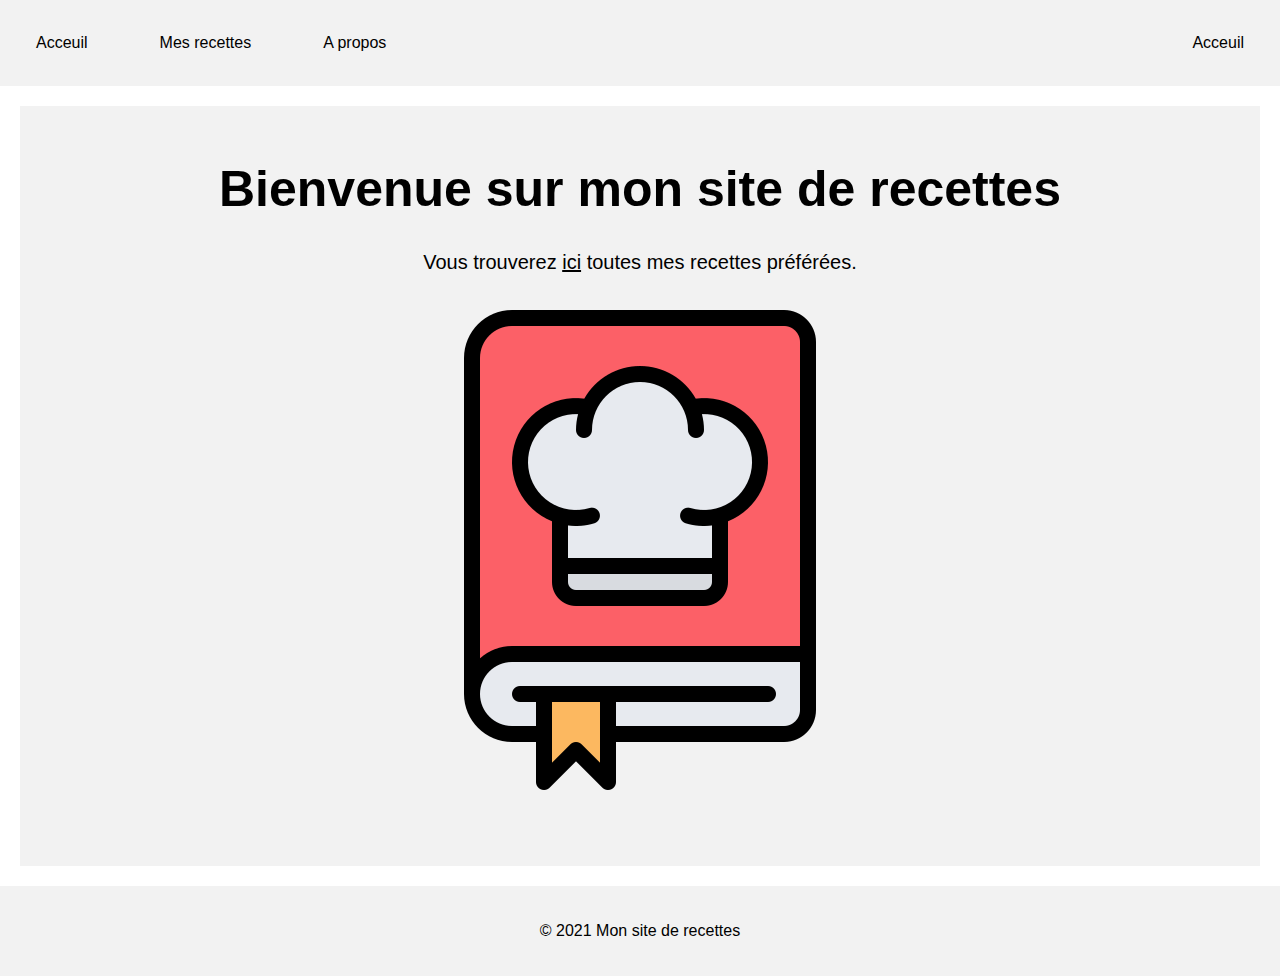
==== src/index.html @ dcadbf14 "[ADD] Added the source code of the project" ====
<!DOCTYPE html>
<html>
  <head>
    <title>Mon site de recettes</title>
    <meta charset="utf-8">
    <link rel="stylesheet" href="styles.css">
  </head>
  <body>
    <div class="navbar">
      <a href="index.html">Acceuil</a>
      <a href="mes_recettes.html">Mes recettes</a>   
      <a href="apropos.html">A propos</a>
      <p>Acceuil</p>
    </div>
    <div class="acceuil">
	<h1> Bienvenue sur mon site de recettes </h1>
	<p> Vous trouverez <a href="mes_recettes.html">ici</a> toutes mes recettes préférées. </p>
	<img class="pancake" src="images/book.png" alt="pancake au miel">
    </div>
    <div class="footer">
      <p>© 2021 Mon site de recettes</p>
    </div>
  </body>
</html>
---- src/styles.css ----
html { height: 100%;
}

body {
  font-family: Arial, Helvetica, sans-serif;
  margin: 0;
  padding: 0;
  height: 100%;
}

/********** Navbar **********/

div.navbar {
  overflow: hidden;
  text-align: center;
  width: 100%;
  background-color: #f2f2f2;
}

div.navbar a {
  float: left;
  color: #000;
  padding: 14px 16px;
  margin: 20px;
  text-decoration: none;
}

div.navbar a:hover {
  background-color: #ddd;
  color: black;
  text-decoration: underline;
}

div.navbar p {
  float: right;
  color: #000;
  padding: 14px 16px;
  margin: 20px;
  text-decoration: none;
}

/********** Acceuil **********/

.acceuil {
  text-align: center;
  margin: 20px;
  padding: 20px;
  background-color: #f2f2f2;
  height: 80%;
}

.acceuil h1 {
  font-size: 50px;
  color: #000;
}

.acceuil p {
  font-size: 20px;
  color: #000;
}

.acceuil p a {
  color: #000;
  text-decoration: underline;
}

.acceuil img.pancake {
  display: block;
  margin-left: auto;
  margin-right: auto;
}

/********** Footer **********/
.footer {
  margin-right: auto;
  margin-left: auto;
  text-align: center;

  background-color: #f2f2f2;
  padding: 20px;
}

/********** Recipes **********/

.content {
  display: grid;
  grid-template-columns: repeat(3, 1fr);
  justify-content: center;
  margin: 20px;
  padding: 20px;
  background-color: #f2f2f2;
}

.content .card {
  margin: 20px;
  padding: 20px;
  background-color: #fff;
  border-radius: 10px;
  box-shadow: 0 4px 8px 0 rgba(0, 0, 0, 0.2);
  transition: 0.3s;
}

.content .card h2, .content .card p {
  color: #000;
  text-decoration: none;
}

.content .card:hover {
  box-shadow: 0 8px 16px 0 rgba(0, 0, 0, 0.2);
}

/* make the card clickable */
.content a {
  display: block;
  text-decoration: none;
  color: #000;
  height: 100%;
  width: 100%;
}

/********** Recipe **********/

.recipe {
  margin: 20px;
  padding: 20px;
  background-color: #f2f2f2;
}

.recipe img {
  display: block;
  margin-left: auto;
  margin-right: auto;
}
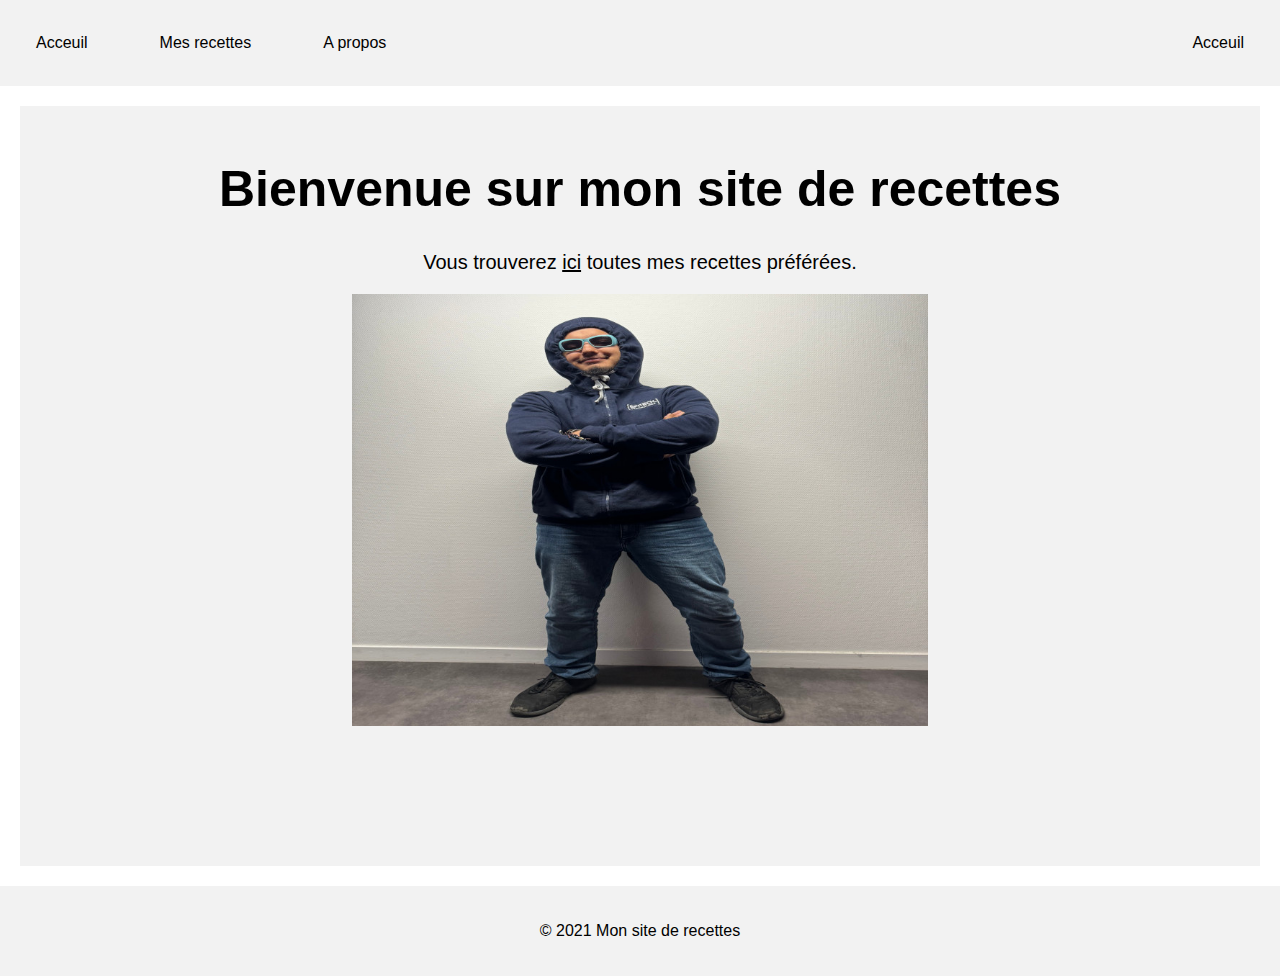
==== commit 3ba0f33d: "[UPDATE] Modified the image from index.html, and added an image for the apropos.html file" ====
--- a/src/index.html
+++ b/src/index.html
@@ -15,7 +15,7 @@
     <div class="acceuil">
 	<h1> Bienvenue sur mon site de recettes </h1>
 	<p> Vous trouverez <a href="mes_recettes.html">ici</a> toutes mes recettes préférées. </p>
-	<img class="pancake" src="images/book.png" alt="pancake au miel">
+	<img class="pancake" src="images/cover.jpg" style="height: 60%" alt="pancake au miel">
     </div>
     <div class="footer">
       <p>© 2021 Mon site de recettes</p>
--- a/src/styles.css
+++ b/src/styles.css
@@ -132,3 +132,11 @@
   margin-left: auto;
   margin-right: auto;
 }
+
+/********** About **********/
+
+.content-about {
+  margin: 20px;
+  padding: 20px;
+  background-color: #f2f2f2;
+}
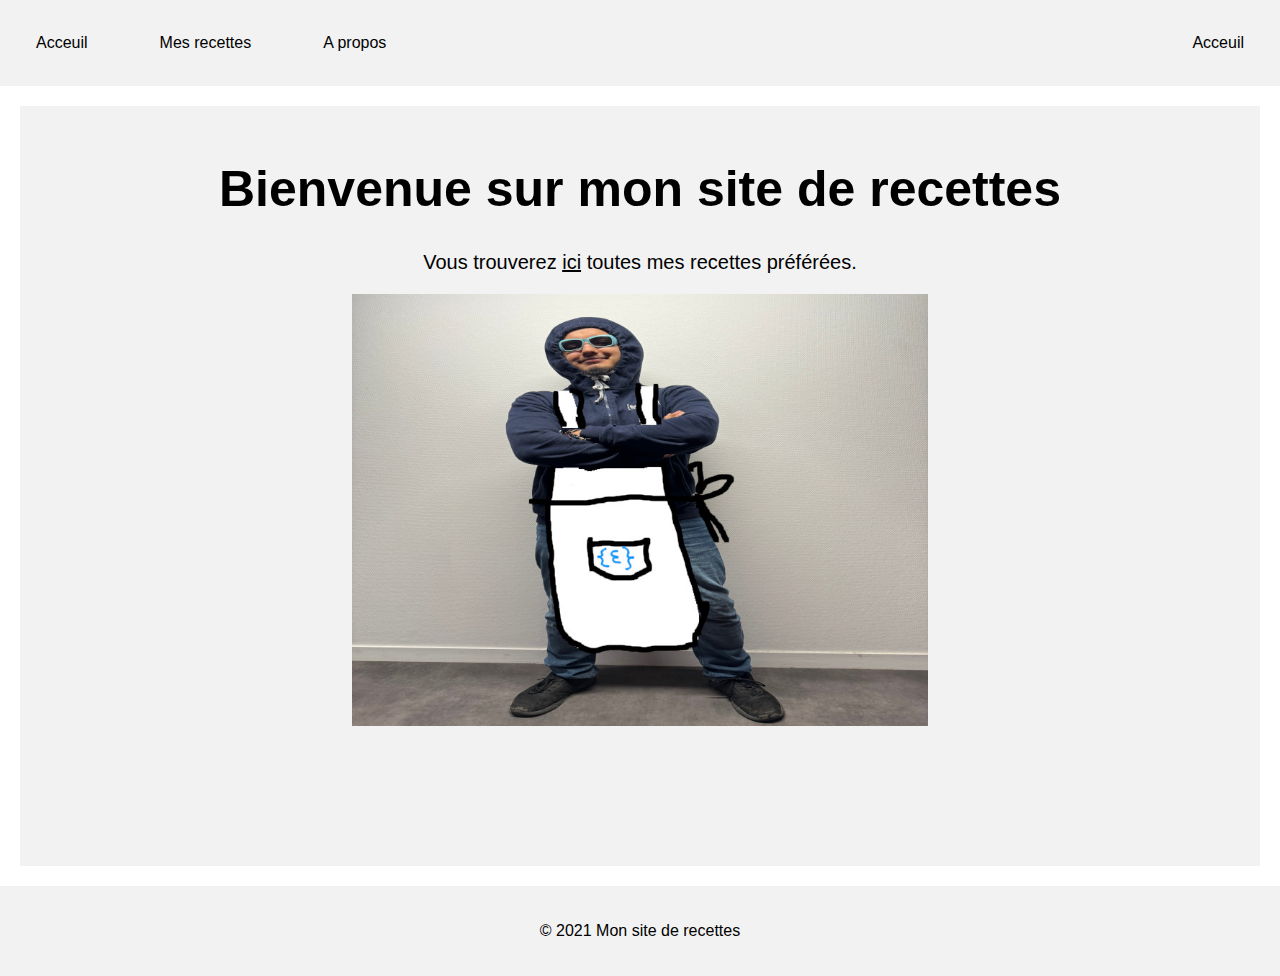
==== commit 4da3b45a: "[UPDATE] Modified the index.html image" ====
--- a/src/index.html
+++ b/src/index.html
@@ -15,7 +15,7 @@
     <div class="acceuil">
 	<h1> Bienvenue sur mon site de recettes </h1>
 	<p> Vous trouverez <a href="mes_recettes.html">ici</a> toutes mes recettes préférées. </p>
-	<img class="pancake" src="images/cover.jpg" style="height: 60%" alt="pancake au miel">
+	<img class="pancake" src="images/chef_clemont.jpg" style="height: 60%" alt="pancake au miel">
     </div>
     <div class="footer">
       <p>© 2021 Mon site de recettes</p>
